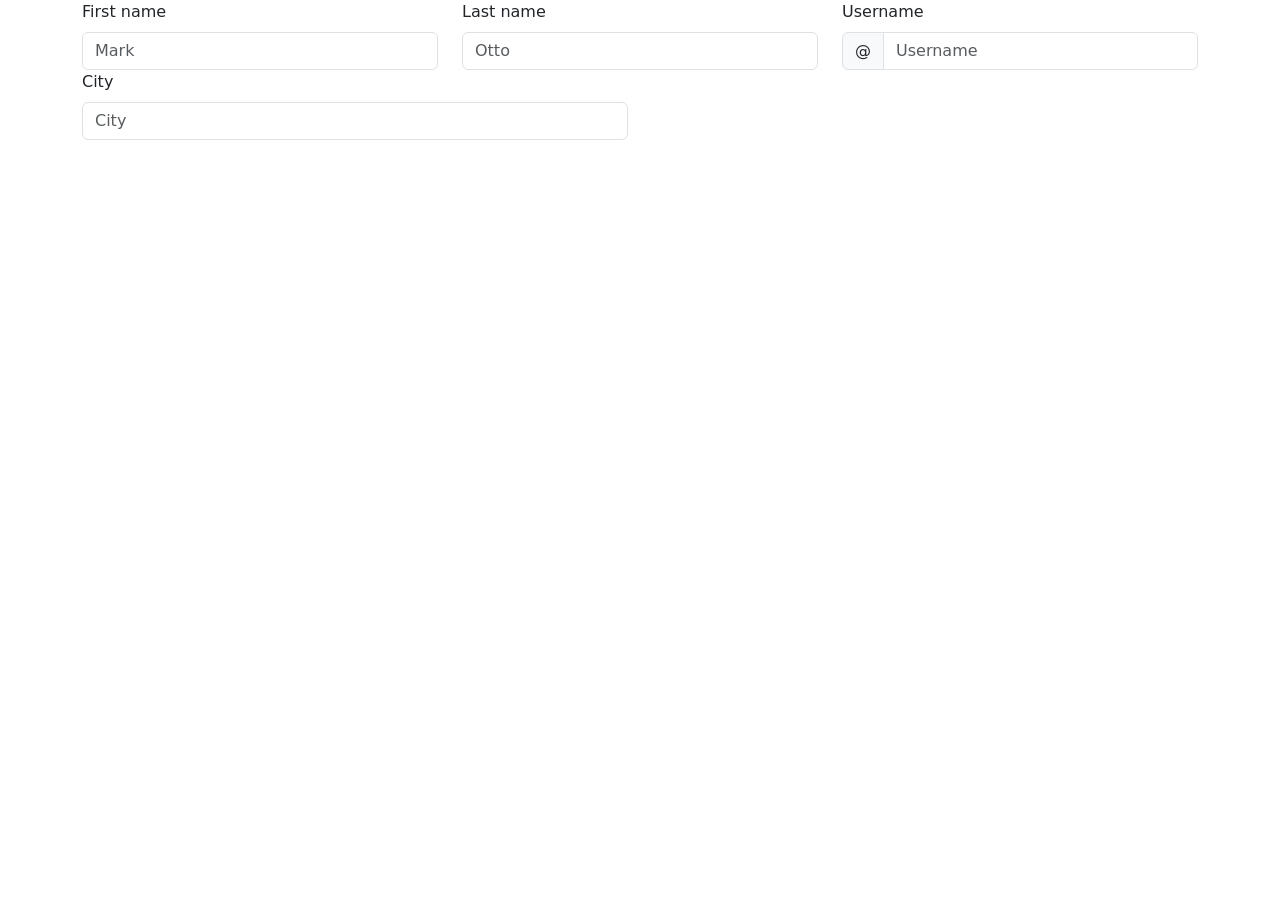
==== Formulario1.html @ a000aaa4 "Box City" ====
<!doctype html>
<html lang="pt_BR">
  <head>
    <meta charset="utf-8">
    <meta name="viewport" content="width=device-width, initial-scale=1">
    <title>Formulário 1</title>
    <link href="https://cdn.jsdelivr.net/npm/bootstrap@5.3.8/dist/css/bootstrap.min.css" rel="stylesheet" integrity="sha384-sRIl4kxILFvY47J16cr9ZwB07vP4J8+LH7qKQnuqkuIAvNWLzeN8tE5YBujZqJLB" crossorigin="anonymous">
  </head>
  <body>
    <main class="container">
        <div class="row">
            <div class="col-4">
                <label class="form-label">First name</label>
                <input class="form-control" placeholder="Mark">
            </div>
            <div class="col-4">
                <label class="form-label">Last name</label>
                <input class="form-control" placeholder="Otto">
            </div>
            <div class="col-4">
                <label class="form-label">Username</label>
                <div class="input-group">
                    <span class="input-group-text">@</span>
                    <input type="text" class="form-control" placeholder="Username">
                </div>
            </div>
        </div>
        <div class="row">
            <div class="col-6">
                <label class="form-label">City</label>
                <input class="form-control" placeholder="City">
            </div>
        </div>
    </main>
    
    <script src="https://cdn.jsdelivr.net/npm/bootstrap@5.3.8/dist/js/bootstrap.bundle.min.js" integrity="sha384-FKyoEForCGlyvwx9Hj09JcYn3nv7wiPVlz7YYwJrWVcXK/BmnVDxM+D2scQbITxI" crossorigin="anonymous"></script>
  </body>
</html>
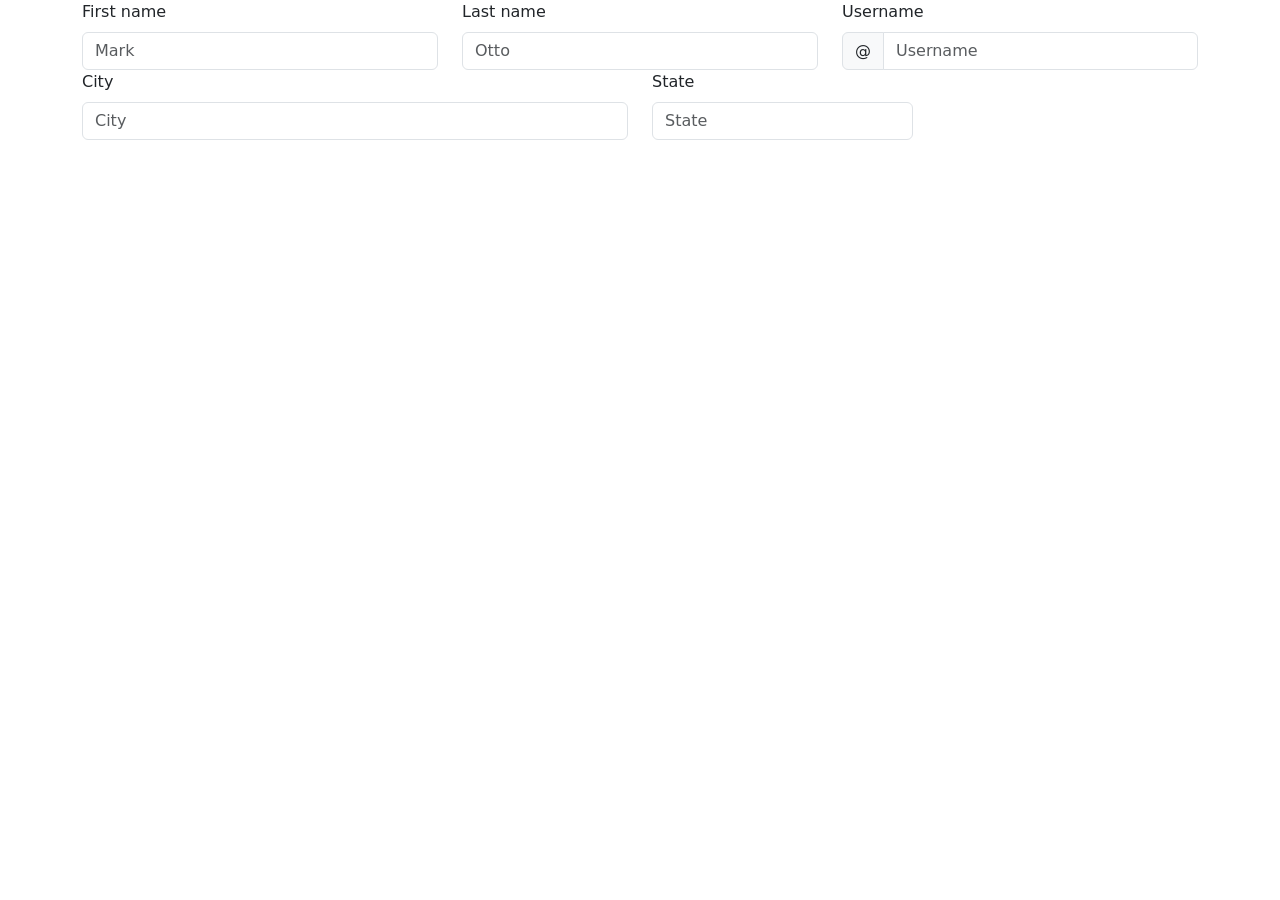
==== commit 63f921d3: "Box State" ====
--- a/Formulario1.html
+++ b/Formulario1.html
@@ -30,6 +30,10 @@
                 <label class="form-label">City</label>
                 <input class="form-control" placeholder="City">
             </div>
+            <div class="col-3">
+                <label class="form-label">State</label>
+                <input class="form-control" placeholder="State">
+            </div>
         </div>
     </main>
     
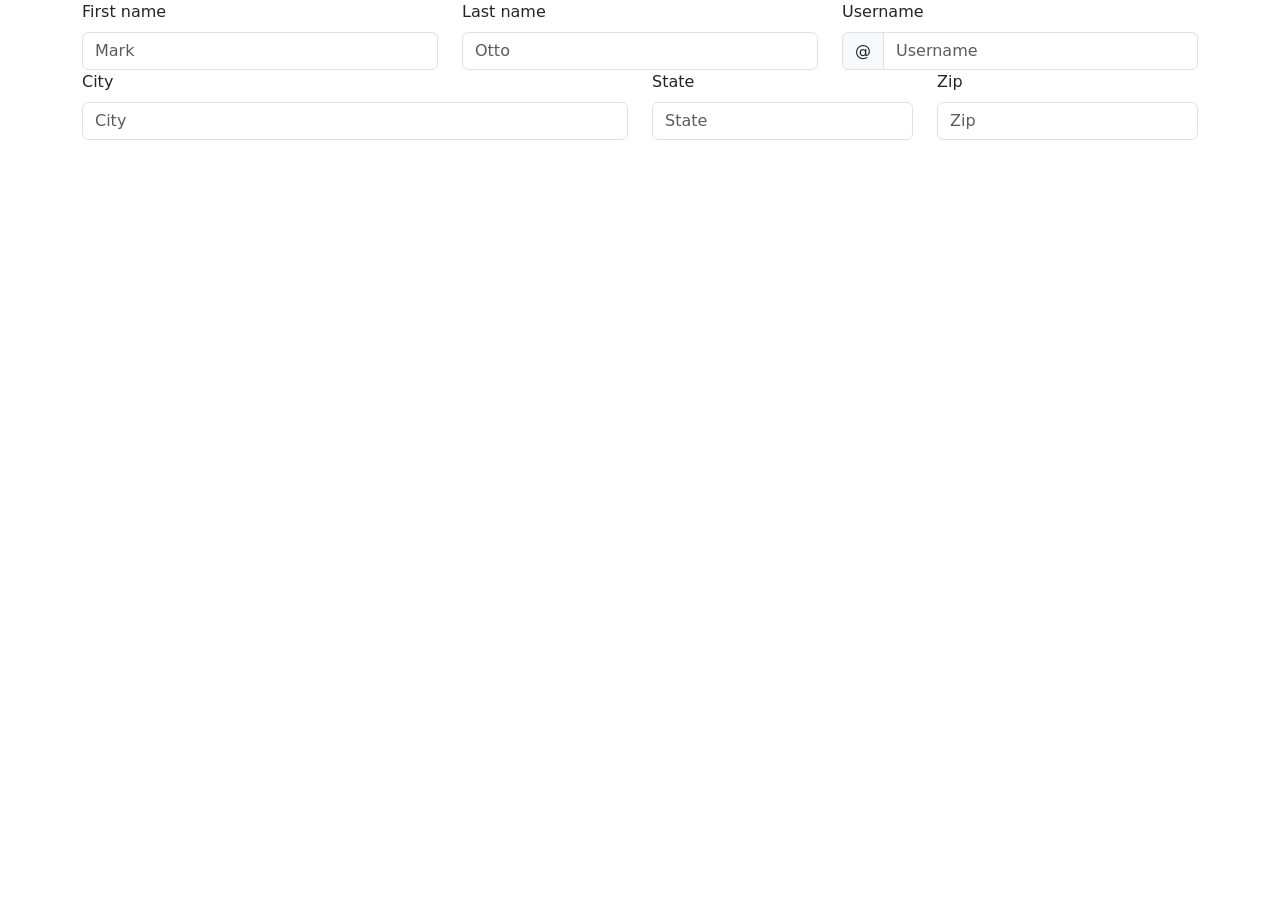
==== commit a3a57368: "Box Zip" ====
--- a/Formulario1.html
+++ b/Formulario1.html
@@ -34,6 +34,10 @@
                 <label class="form-label">State</label>
                 <input class="form-control" placeholder="State">
             </div>
+            <div class="col-3">
+                <label class="form-label">Zip</label>
+                <input type="number" class="form-control" placeholder="Zip">
+            </div>            
         </div>
     </main>
     
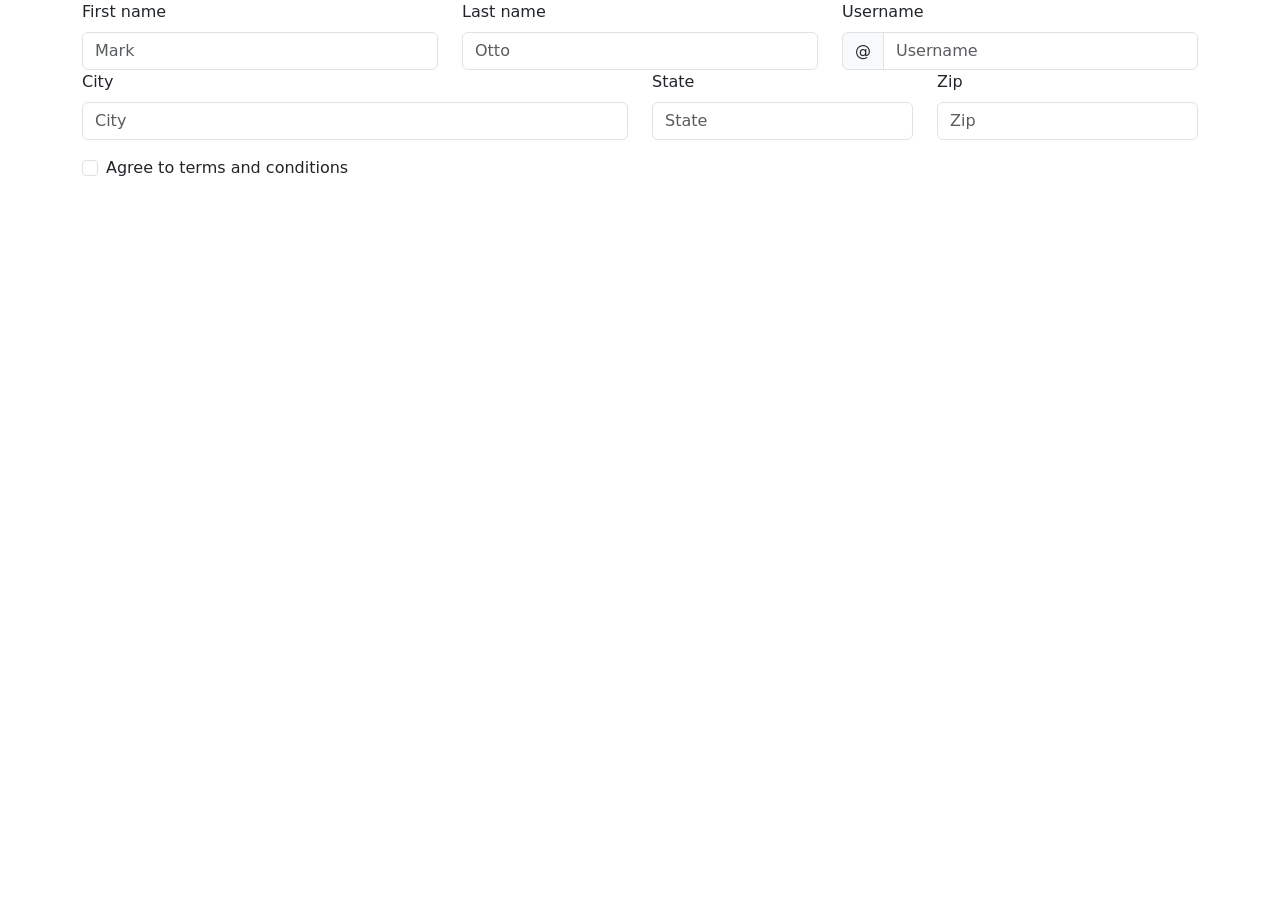
==== commit 4c573211: "Checkbox Terms" ====
--- a/Formulario1.html
+++ b/Formulario1.html
@@ -39,6 +39,12 @@
                 <input type="number" class="form-control" placeholder="Zip">
             </div>            
         </div>
+        <div class="mt-3">
+            <div class="form-check">
+                <label class="form-check-label">Agree to terms and conditions</label>
+                <input class="form-check-input" type="checkbox">
+            </div>
+        </div>
     </main>
     
     <script src="https://cdn.jsdelivr.net/npm/bootstrap@5.3.8/dist/js/bootstrap.bundle.min.js" integrity="sha384-FKyoEForCGlyvwx9Hj09JcYn3nv7wiPVlz7YYwJrWVcXK/BmnVDxM+D2scQbITxI" crossorigin="anonymous"></script>
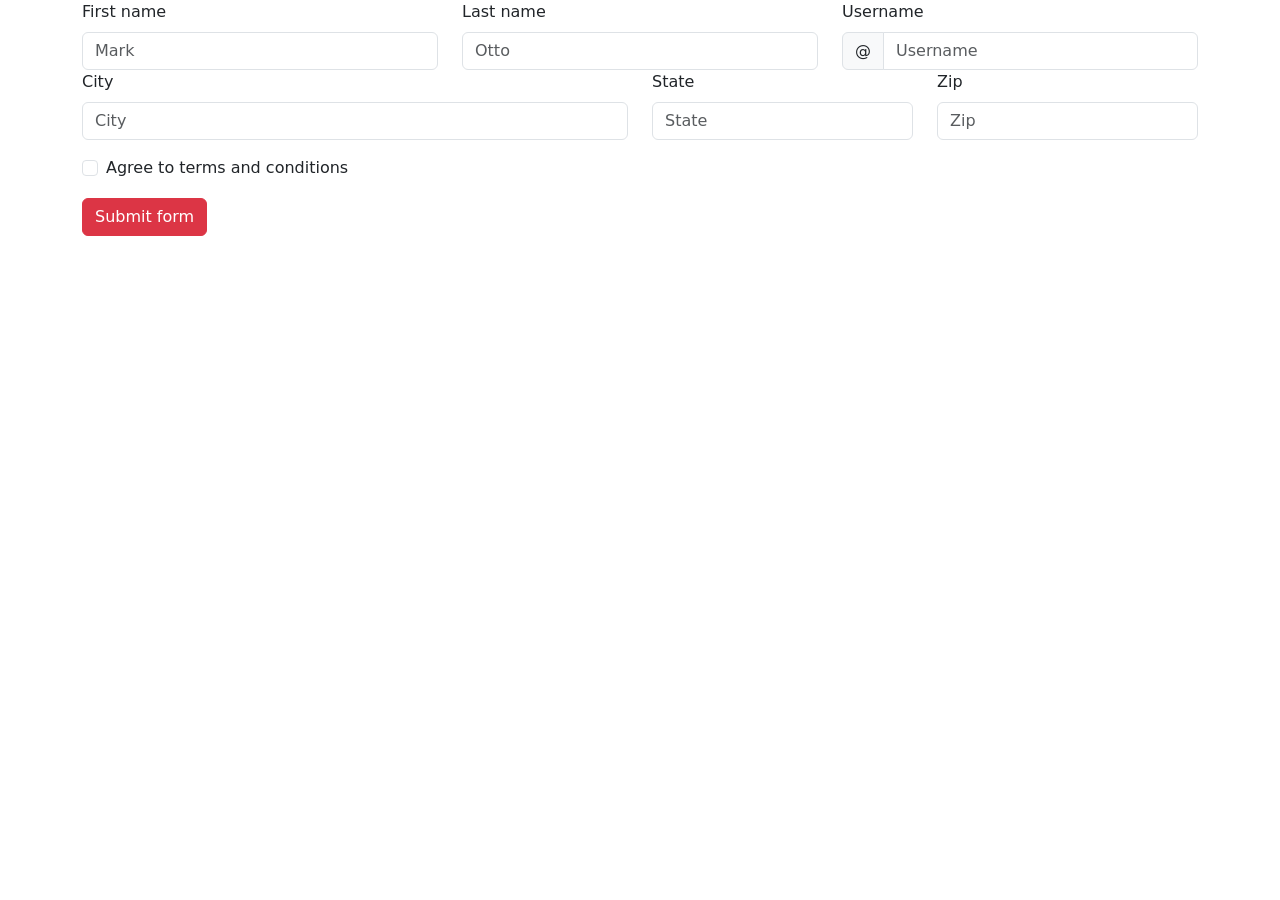
==== commit 921537d8: "Botton Submit" ====
--- a/Formulario1.html
+++ b/Formulario1.html
@@ -45,8 +45,12 @@
                 <input class="form-check-input" type="checkbox">
             </div>
         </div>
-    </main>
-    
+        <div class="row">
+            <div class="col">
+                <button class="btn btn-danger mt-3">Submit form</button>
+            </div>
+        </div>
+    </main>    
     <script src="https://cdn.jsdelivr.net/npm/bootstrap@5.3.8/dist/js/bootstrap.bundle.min.js" integrity="sha384-FKyoEForCGlyvwx9Hj09JcYn3nv7wiPVlz7YYwJrWVcXK/BmnVDxM+D2scQbITxI" crossorigin="anonymous"></script>
   </body>
 </html>
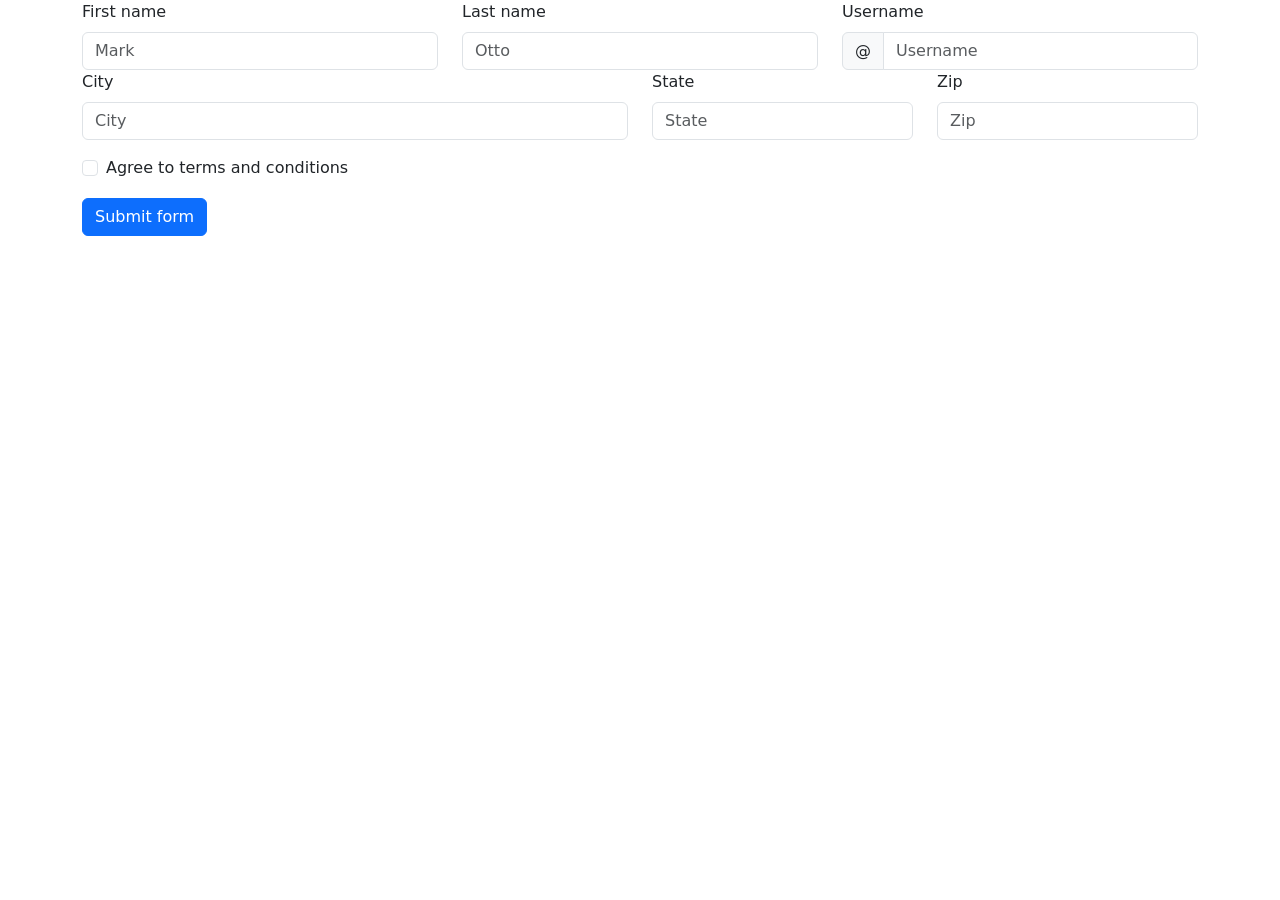
==== commit 165af53e: "Alterei a cor do Botão" ====
--- a/Formulario1.html
+++ b/Formulario1.html
@@ -47,7 +47,7 @@
         </div>
         <div class="row">
             <div class="col">
-                <button class="btn btn-danger mt-3">Submit form</button>
+                <button class="btn btn-primary mt-3">Submit form</button>
             </div>
         </div>
     </main>    
